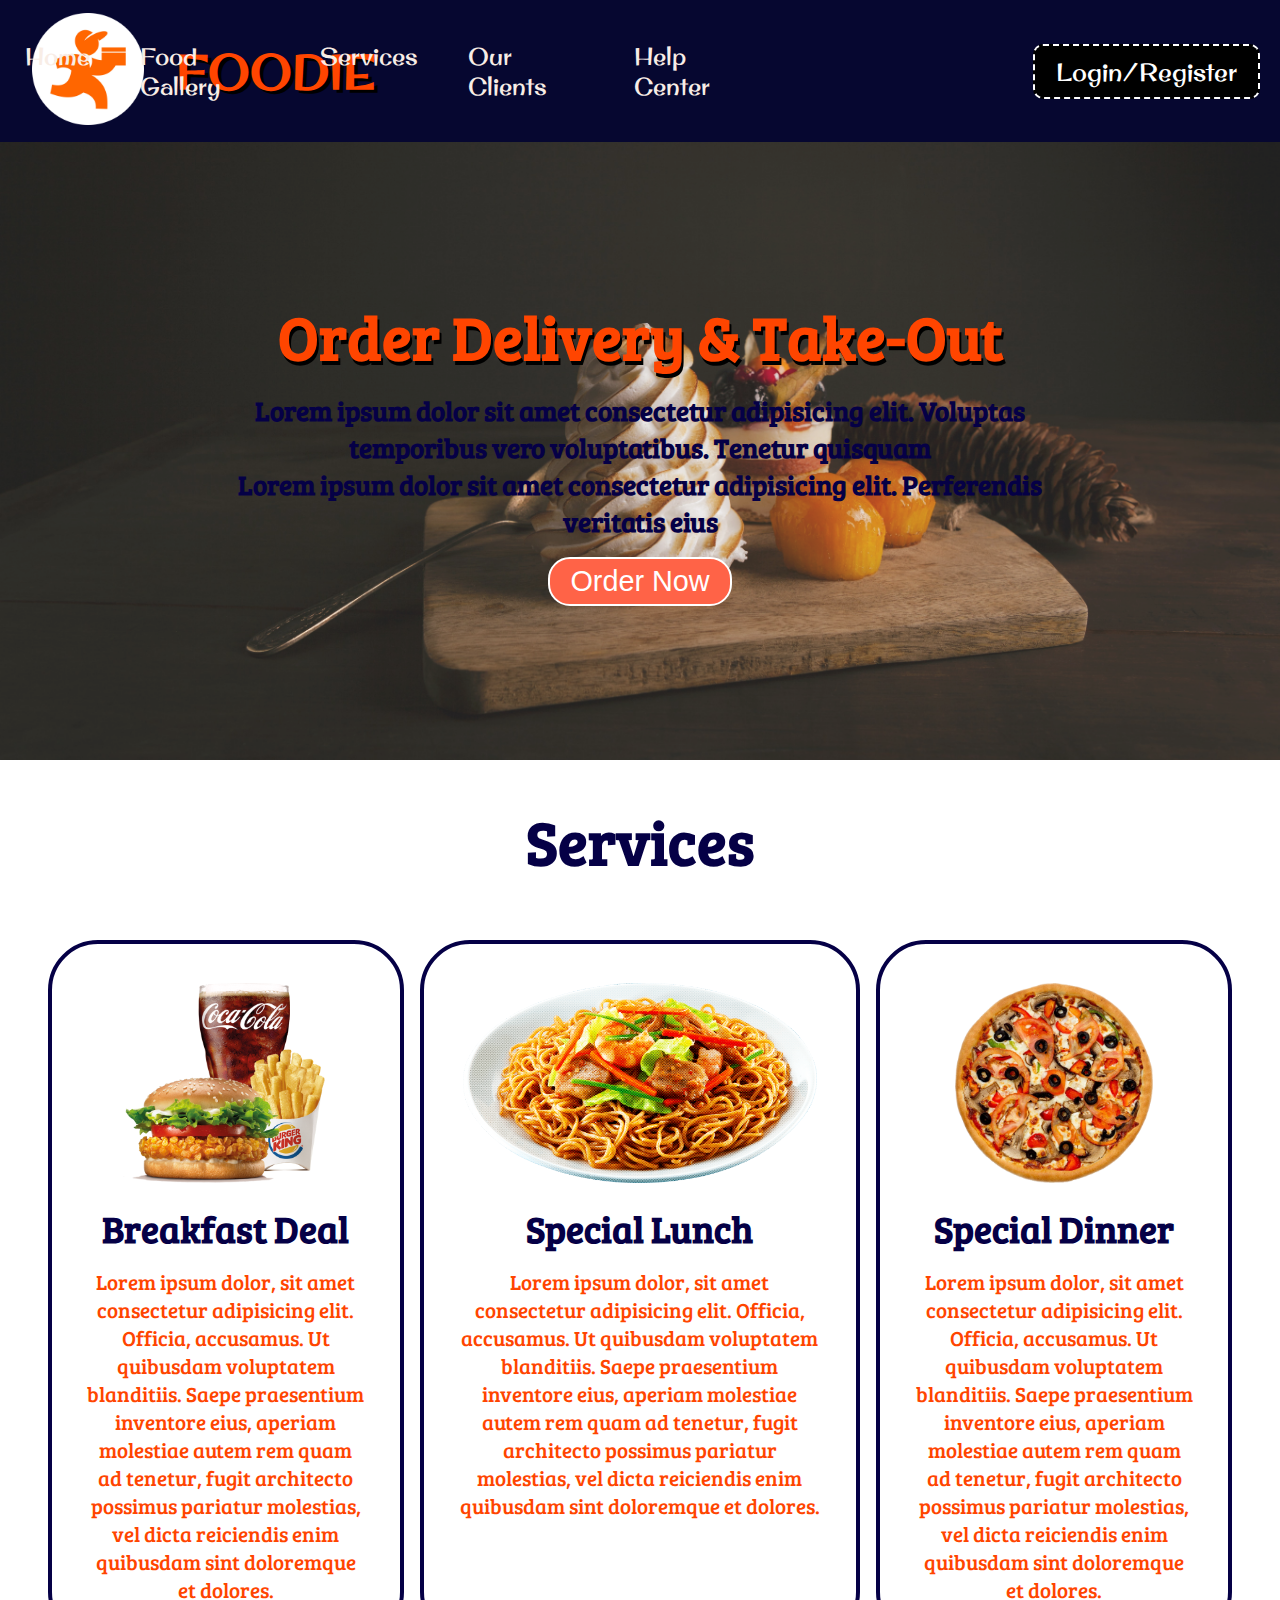
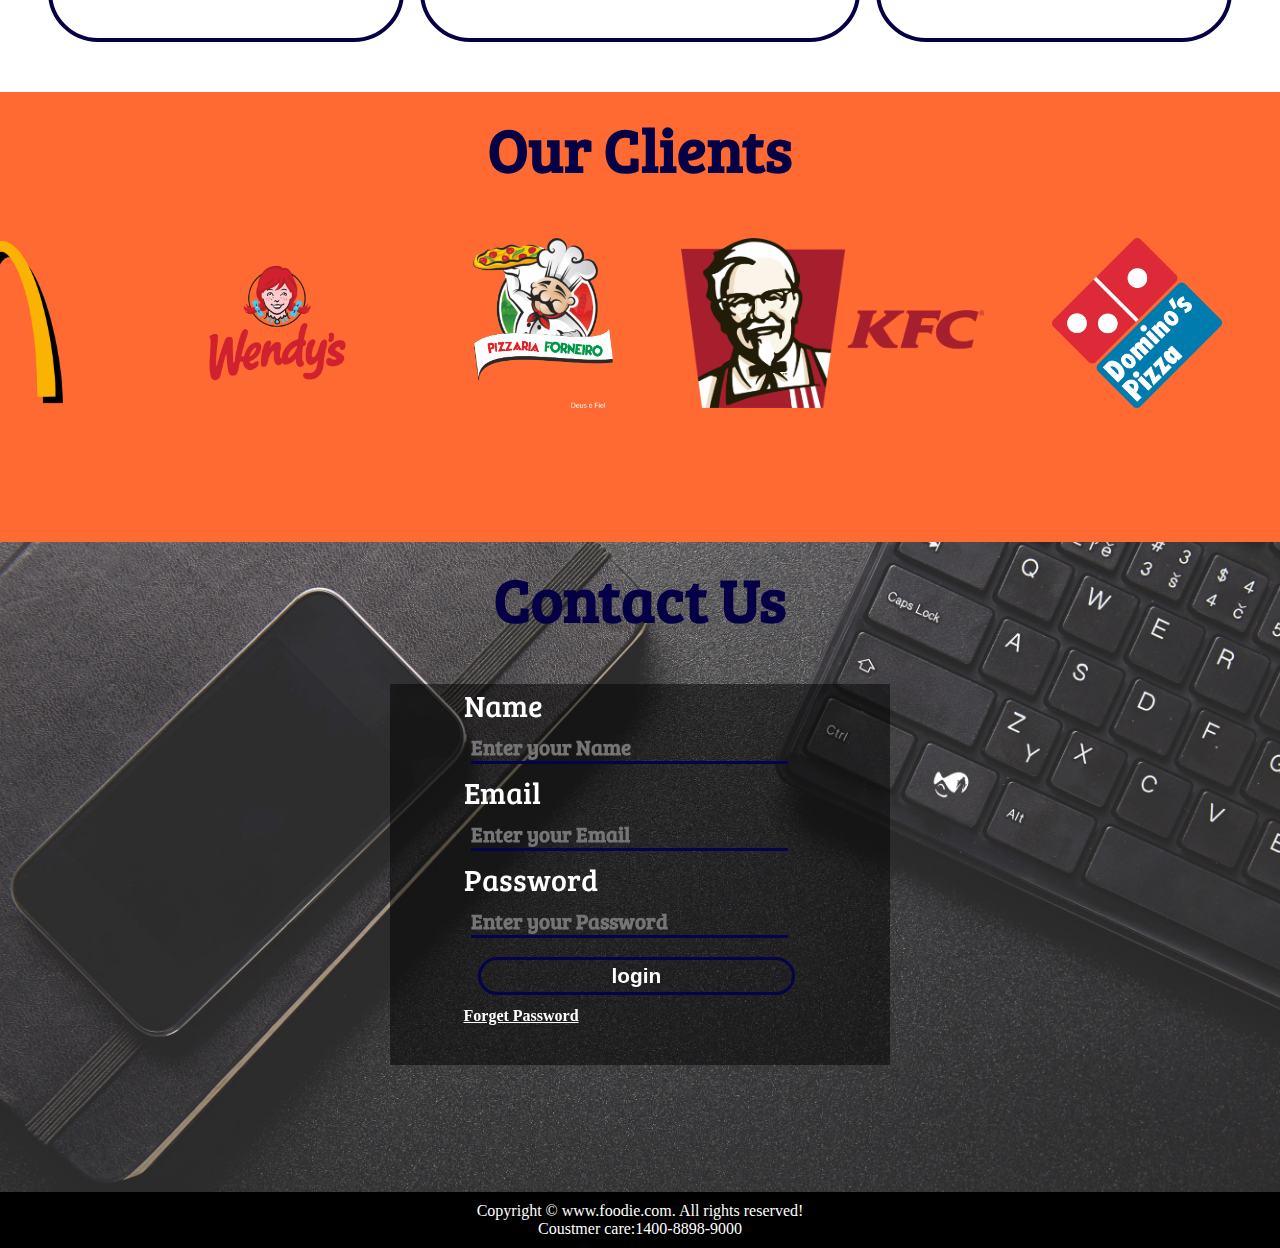
==== index.html @ 29e7781b "foodie" ====
<!DOCTYPE html>
<html lang="en">

<head>
    <meta charset="UTF-8">
    <meta http-equiv="X-UA-Compatible" content="IE=edge">
    <meta name="viewport" content="width=device-width, initial-scale=1.0">
    <title>FOODIE: order food online</title>
    <link rel="stylesheet" href="style/index.css">
    <link rel="stylesheet" media="screen and (max-width:1170px)" href="style/phone.css">
    <link href="https://fonts.googleapis.com/css2?family=Bree+Serif&display=swap" rel="stylesheet">
    <link href="https://fonts.googleapis.com/css2?family=Bree+Serif&family=Original+Surfer&display=swap"
        rel="stylesheet">
</head>

<body>
    <nav id="navbar">
        <div id="logo">
            <img src="images/logo2.png" alt="Foodis.com">
        </div>
        <div id="main-name">
            <h1>FOODIE</h1>
        </div>
        <ul>
            <li class="items"><a href="#home">Home</a></li>
            <li class="items"><a href="gallery.html">Food Gallery</a></li>
            <li class="items"><a href="#service-container">Services</a></li>
            <li class="items"><a href="#client-section">Our Clients</a></li>
            <li class="items"><a href="#help">Help Center</a></li>
        </ul>
        <button id="btn-nav"><a href="#contact">Login/Register</a></button>
    </nav>
    <section id="home">
        <h1 class="h-primary">Order Delivery & Take-Out</h1>
        <p>Lorem ipsum dolor sit amet consectetur adipisicing elit. Voluptas temporibus vero voluptatibus. Tenetur
            quisquam</p>
        <p>Lorem ipsum dolor sit amet consectetur adipisicing elit. Perferendis veritatis eius</p>
        <button class="btn-sec">Order Now</button>

    </section>
    <section id="service-container">
        <h1 class="h-primary center">Services</h1>
        <div id="services">
            <div class="box">
                <img src="images/section11.png" alt="no image">
                <h2 class="h-secondary center">Breakfast Deal</h2>
                <p class="center">Lorem ipsum dolor, sit amet consectetur adipisicing elit. Officia, accusamus. Ut
                    quibusdam voluptatem blanditiis. Saepe praesentium inventore eius, aperiam molestiae autem rem quam
                    ad tenetur, fugit architecto possimus pariatur molestias, vel dicta reiciendis enim quibusdam sint
                    doloremque et dolores.
                </p>
            </div>
            <div class="box">
                <img src="images/section22.png" alt="no image">
                <h2 class="h-secondary center">Special Lunch</h2>
                <p class="center">Lorem ipsum dolor, sit amet consectetur adipisicing elit. Officia, accusamus. Ut
                    quibusdam voluptatem blanditiis. Saepe praesentium inventore eius, aperiam molestiae autem rem quam
                    ad tenetur, fugit architecto possimus pariatur molestias, vel dicta reiciendis enim quibusdam sint
                    doloremque et dolores.
                </p>
            </div>
            <div class="box">
                <img src="images/section33.png" alt="no image">
                <h2 class="h-secondary center">Special Dinner</h2>
                <p class="center">Lorem ipsum dolor, sit amet consectetur adipisicing elit. Officia, accusamus. Ut
                    quibusdam voluptatem blanditiis. Saepe praesentium inventore eius, aperiam molestiae autem rem quam
                    ad tenetur, fugit architecto possimus pariatur molestias, vel dicta reiciendis enim quibusdam sint
                    doloremque et dolores.
                </p>
            </div>

        </div>
    </section>
    <section id="client-section">
        <h1 class="h-primary center">Our Clients</h1>
        <div id="clients">
            <div class="client-item">
                <img src="images/starbuck.png" alt="">
            </div>
            <div class="client-item">
                <img src="images/mac1.png" alt="">
            </div>
            <div class="client-item">
                <img src="images/wandy.png" alt="">
            </div>
            <div class="client-item">
                <img src="images/pizza2.png" alt="">
            </div>
            <div class="client-item">
                <img src="images/kfc.png" alt="">
            </div>
            <div class="client-item">
                <img src="images/pizza.png" alt="">
            </div>
            <div class="client-item">
                <img src="images/pizza3.png" alt="">
            </div>
        </div>
    </section>
    <section id="contact">
        <h1 class="h-primary center">Contact Us</h1>
        <div id="contact-box">
            <form action="">
                <div class="form-group">
                    <label for="name">Name</label>
                    <input type="text" id="name" name="name" placeholder="Enter your Name" class="inp">
                </div>
                <div class="form-group">

                    <label for="email">Email</label>
                    <input type="email" id="email" name="name" placeholder="Enter your Email" class="inp">
                </div>
                <div class="form-group">
                    <label for="pass">Password</label>
                    <input type="password" id="password" name="name" placeholder="Enter your Password" class="inp">
                </div>
                <div class="button">
                    <input type="submit" value="login">
                </div>
                <a href="#">Forget Password</a>
                <!-- <button class="btn-sec center">SEND</button> -->
            </form>
        </div>
    </section>
    <footer>
        <div id="help" class="center">
            Copyright &copy; www.foodie.com. All rights reserved!<br>
            Coustmer care:1400-8898-9000 
        </div>
    </footer>
</body>

</html>
---- style/index.css ----
/* CSS reset */
*{
    margin: 0;
    padding: 0;
}
html{
         scroll-behavior: smooth;
}
#navbar{
         display: flex;
         align-items: center;
         position: sticky;
         top: 0px;
         font-family: 'Original Surfer', cursive;
      
}
#navbar::before{
          content:"";
          background-color: rgb(6, 7, 48);
          position: absolute;
          top: 0px;
          left: 0px;
          height: 100%;
          width: 100%;
          z-index: -1;
          /* opacity: 0.8; */
}
/*navigation bar : logo and image*/
#logo{
       margin: 10px 25px;
}
#logo img{
            width: 112px;
            height: 112px;
            margin: 3px 7px;
        }
 #main-name{
               font-size: 1.5rem;
               text-shadow: 4px 3px black;
               color: orangered;
        }
/* navigation bar : list styling */
#navbar ul{
               position: absolute;
               right: 500px;
               display: flex;
           
}
#navbar ul li{
               list-style: none;
               font-size: 1.5rem;;
}
#navbar ul li a{
               display: block;
               text-decoration: none;
               color: rgb(248, 237, 230);
               border-radius: 20px;
               padding: 7px 25px;
}
#navbar ul li a:hover{
               color: black;
               background-color:rgb(245, 102, 77);

}
/* Navigation bar : button */
#navbar button{
               position:absolute;
               right: 20px;
}
#navbar button a{
               text-decoration: none;
               color: white;
}
#btn-nav{
            font-family: 'Original Surfer', cursive;
            color: white;
            background-color: black;
            border:2px dashed white;
            border-radius: 10px;
            font-size: 25px;
            padding: 10px 21px;
}
#btn-nav:hover{
           cursor: pointer;
           background: rgb(245, 102, 77);
}
/* Home Section   */
#home{
          display: flex;
          flex-direction: column;
          padding: 23px 200px;
          height: 572px;
          justify-content: center;
          align-items: center;
          font-family: 'Bree Serif', serif;
     
}
#home::before{
        content:"";
        position:absolute;
        background: url(../images/bg1.jpg)no-repeat center center/cover;
        top:0px;
        left: 0px;
        height: 760px;
        width: 100%;
        z-index: -1;
        opacity: 0.87;
}

#home h1{
     color: orangered;
     text-shadow:2px 4px black;
     text-align: center;
}
#home p{
     font-family: 'Bree Serif', serif;
     color:rgb(5, 0, 70);
     font-weight: bold;
     text-align: center;
     font-size: 1.7rem;
}
/* Services Section */
/* #service-container::before{
                  content: "";
                  position:absolute;
                  background:url("../images/pexels-pixabay-268976.jpg")no-repeat center center/cover ; 
                  top:0px;
                  left: 0px;
                  height: 100%;
                  width: 100%;
                  z-index: -1;
                  opacity: 0.8;
               }
                   */
#services{
          margin: 40px;
          display: flex;
}
#service-container h1{
                padding-top:40px;
}
#services .box{
               border: 4px solid rgb(5, 0, 70);
               padding: 34px;
               margin: 3px 8px;
               border-radius:50px ;
               background-color:transparent;
               margin-bottom: 10px;
}
#services .box img{
               display: block;
               height: 200px;
               margin: auto;
               padding: 5px;
               transition: all 1s;
}
#services .box img:hover{
               
                transform:scale(1.2);
}
#services .box p{
     font-family: 'Bree Serif', serif;
     color: orangered;
     font-size: 1.3rem;
}

/* CLIENTS section */
#client-section{
     position: relative;
     z-index: -1;
     
     height: 450px; 
}
#client-section::before{
                         content:"";
                         position:absolute;
                         background:orangered no-repeat center/cover;
                         top: 0px;
                         left: 0px;
                         height: 100%;
                         width: 100%;
                         z-index: -1;
                         opacity: 0.8;
}

#clients{
          display: flex;
          justify-content: center;
          align-items: center;
}
 #clients img{
            height: 170px;
} 
.client-item{
               padding: 34px;
               animation:moving-image 3s ease 1s infinite alternate forwards;
               z-index: -1;
}
 @keyframes moving-image {
              from{
                   background-color:white;
                  }
              to{
                    background-color: rgb(5, 0, 70);
                }
}  
/*Contact section */
   #contact{
                    position: relative;
                    height: 650px; 
     } 
     
#contact::before{
              content: "";
              position: absolute;
              background:url(../images/imgcon3.jpg) no-repeat center center/cover;
              top: 0px;
              left: 0px;
              height: 100%; 
              width: 100%;
              height: 100%;
              z-index: -1;
              opacity: 0.84;
}
#contact-box{
               width: 500px;
               margin: 30px auto;
              display: flex;
              justify-content: center;
              align-items: center;
              padding-bottom: 40px;
              background: rgba(0, 0,0, 0.5);
              
}
#contact-box label{
          font-size: 1.9rem;
          color: white;
          font-family: 'Bree Serif', serif;
}
#contact-box .inp{
             width: 90%;
             padding: 0px;
             margin: 7px;
             font-family: 'Bree Serif', serif;
             font-size: 1.3rem;
             border: none;
             outline: none;
             background:transparent;
             color: white;
             font-weight: bold;
             border-bottom: 3px solid rgb(4, 4, 77);
}
#contact-box input[type='submit']{
          width: 90%;
          background: none;
          border: 3px solid rgb(4, 4, 77);
          color: white;
          font-weight: bold;
          padding: 4px 1px;
          font-size: 1.3rem;
          cursor: pointer;
          margin: 12px 14px;
          border-radius: 20px;
}
#contact-box a{
             color: white;
             font-size: 1rem;
             font-weight: bold;
}
footer{
          background: black;
          color: white;
          padding: 10px 25px;
}
     


/* utility classes */
.h-primary{
            font-size: 3.8rem ;
            padding: 15px;
            font-family: 'Bree Serif', serif;
            color: rgb(5, 0, 70);
}
     .h-secondary{
            font-size: 2.3rem;
            padding: 15px;
            font-family: 'Bree Serif', serif;
            color: rgb(5, 0, 70);
}   
.btn-sec{
          padding: 6px 20px;
          border: 2px solid white;
          background-color: tomato;
          color: white;
          margin: 17px;
          font-size: 1.8rem;
          border-radius: 22px;
          cursor: pointer;
}
.btn-sec:hover{
          background-color: rgb(5, 0, 70);
}
.center{
          text-align: center;
}
---- style/phone.css ----
/* Navigation */
#navbar{
                flex-direction: column;
}
#navbar ul{
                position: initial;
                display: flex;
                flex-wrap: wrap;
                align-content: center;
                justify-content: center;
                padding: 10px;
}       
#navbar ul li a{ 
                font-size: 1rem;
                padding: 0px 5px;
                padding: 4px 10px;
                margin-bottom: 5px;
}
#navbar button{
                position: initial;
                font-size: 7px;
                padding: 3px 10px;
}
/* Home */
#home{
                height: 260px;
                padding: 3px 28px;
}
#home::before{
                height: 550px;
}
#home p{
                font-size: 13px;
         
}

/* services section */
#service-container{
                 height: 100%;
}
#services{
                flex-direction:column;
}
#services .box{
                padding: 14px;
                margin: 2px 0px; 
                margin-bottom: 20px;
}
#services .box img{
                height: 108px;
}

/* CLIENTS section */
#client-section {
                position: relative;
                height: 300px;
}

#clients{
                 flex-wrap: wrap;
}
.client-item{
                animation: none;
                padding: 15px;
}
#clients img{
                width: 50px;
                height: auto;
                padding: 3px;
}
/* Contact us section */
#contact-box{
                 width: 70%;
}
/* Footer */
.h-primary{
                font-size:26px;
}
.btn-sec{
                font-size: 13px;
                padding: 4px 8px;
                margin: 3px;
}
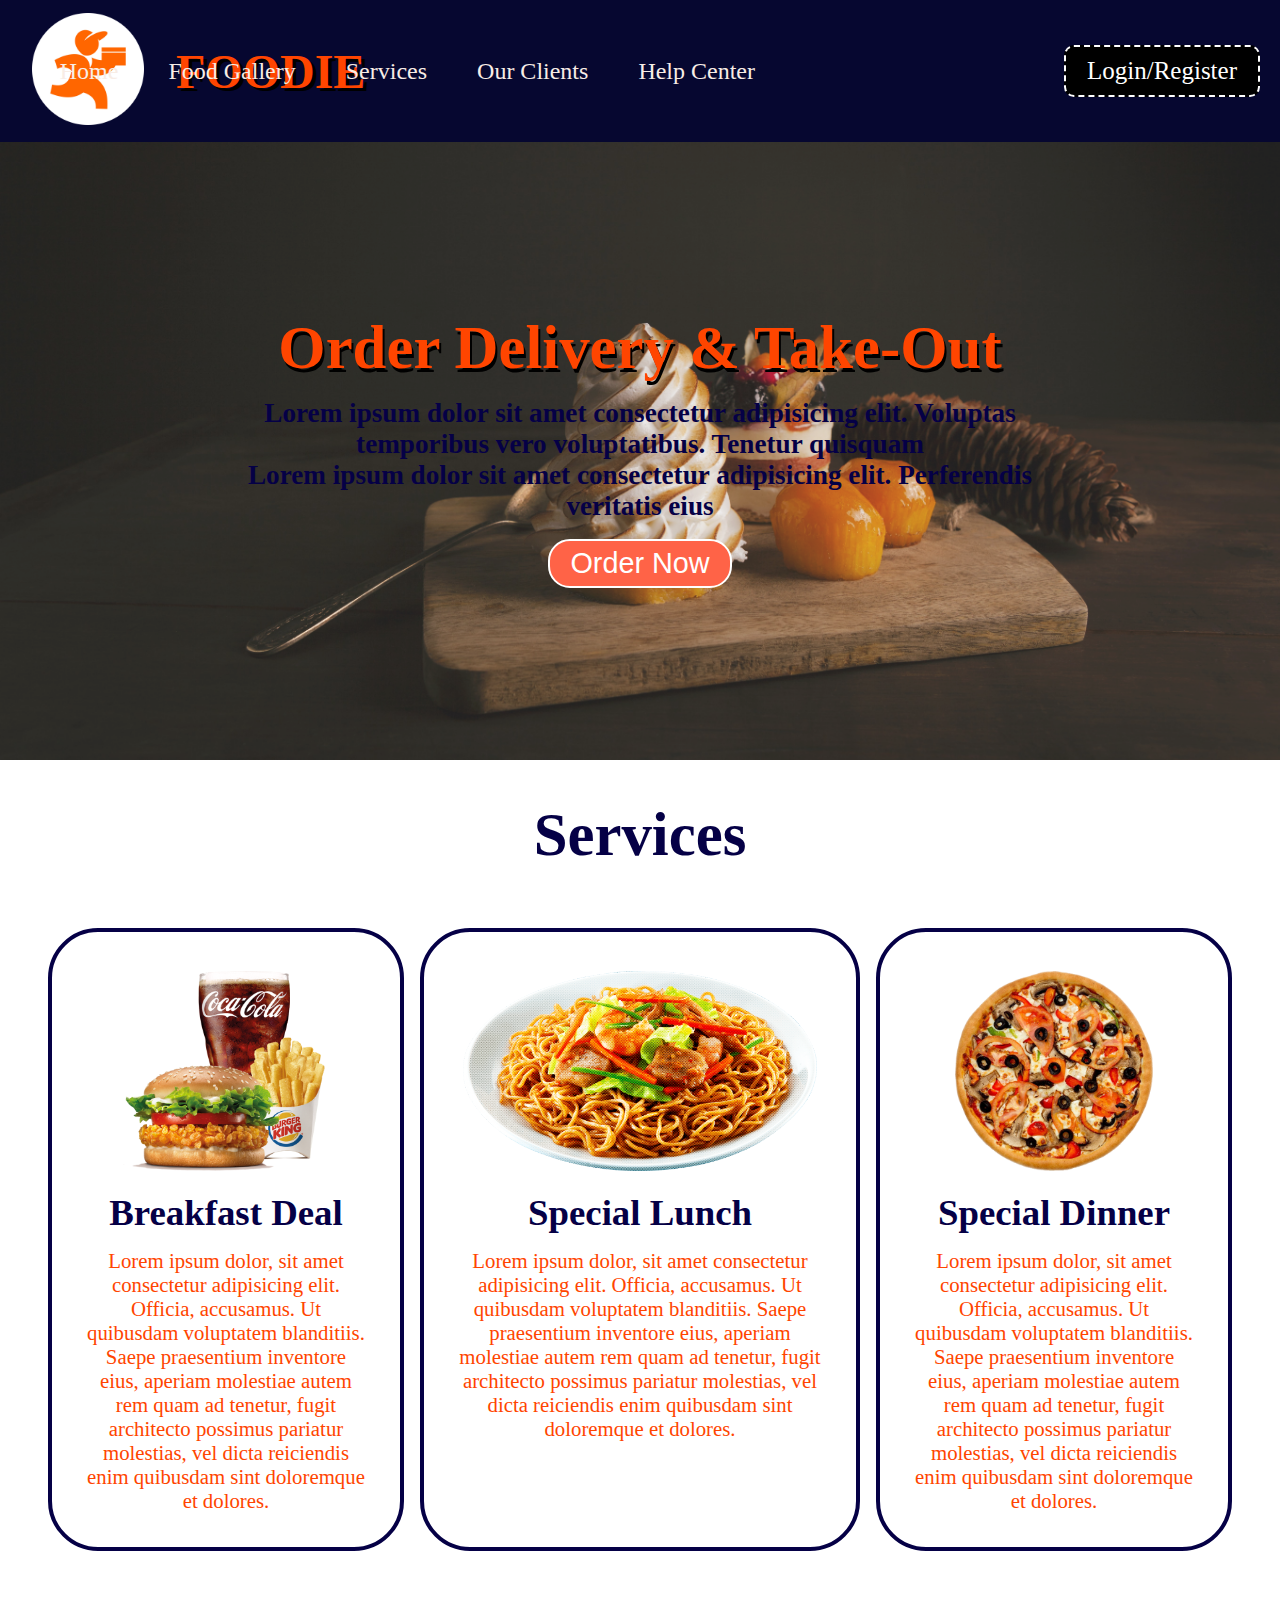
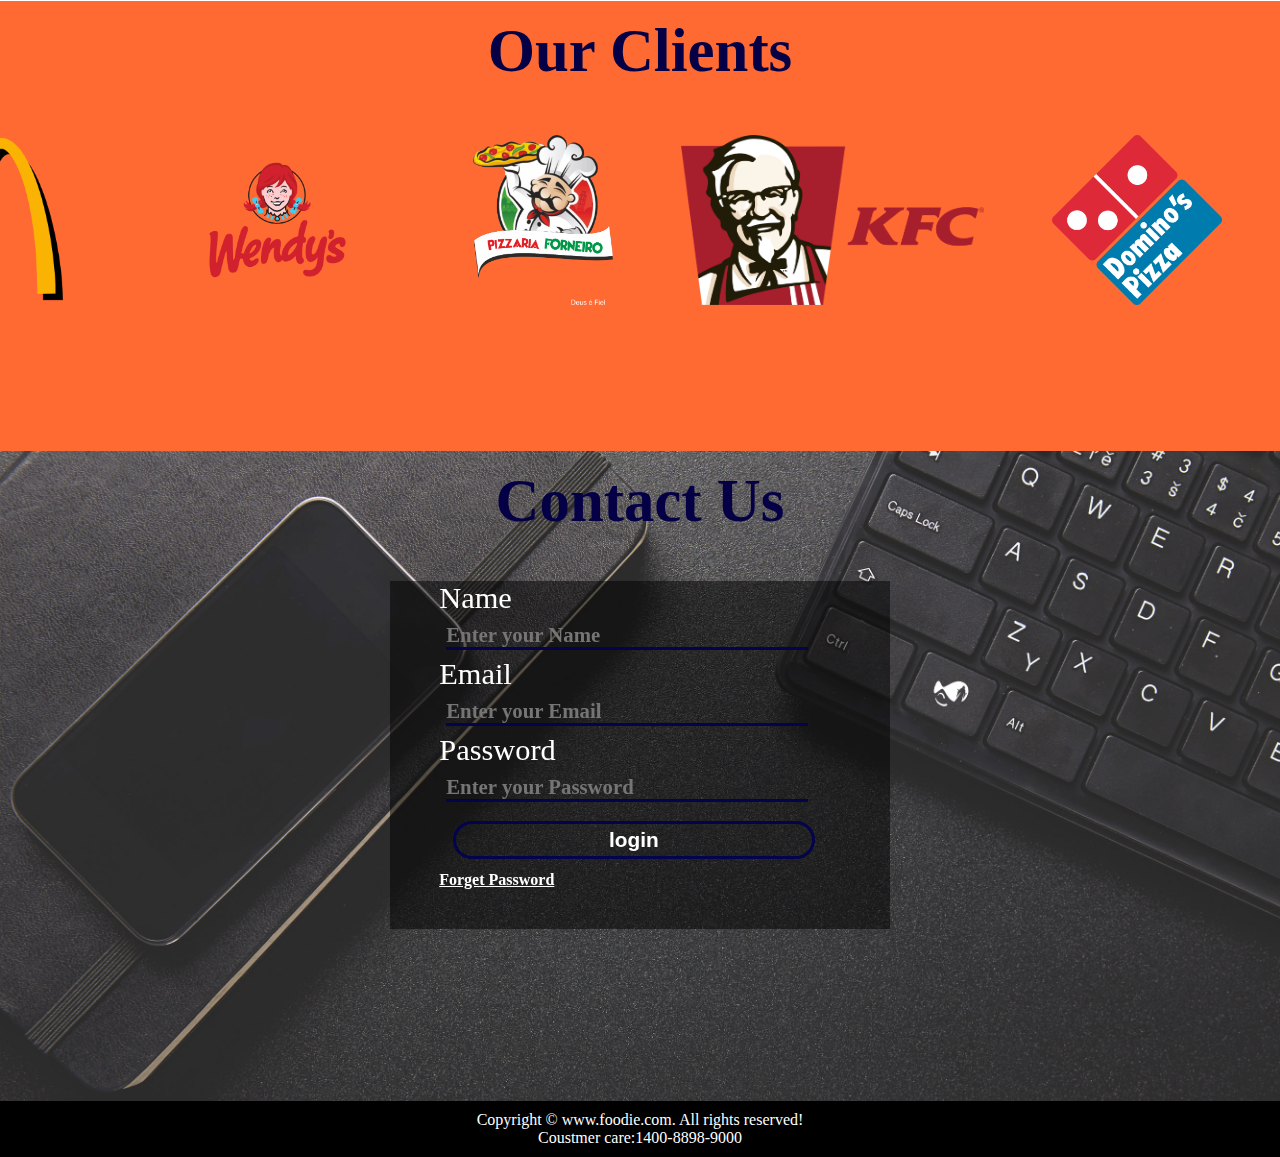
==== commit 80c914cb: "Update index.html" ====
--- a/index.html
+++ b/index.html
@@ -8,9 +8,9 @@
     <title>FOODIE: order food online</title>
     <link rel="stylesheet" href="style/index.css">
     <link rel="stylesheet" media="screen and (max-width:1170px)" href="style/phone.css">
-    <link href="https://fonts.googleapis.com/css2?family=Bree+Serif&display=swap" rel="stylesheet">
-    <link href="https://fonts.googleapis.com/css2?family=Bree+Serif&family=Original+Surfer&display=swap"
-        rel="stylesheet">
+     <link href="https://fonts.googleapis.com/css2?family=Playfair+Display+SC&display=swap" rel="stylesheet">
+        <link href="https://fonts.googleapis.com/css2?family=Alegreya+Sans+SC:wght@500&family=Playfair+Display+SC&display=swap" rel="stylesheet">
+
 </head>
 
 <body>
@@ -23,7 +23,7 @@
         </div>
         <ul>
             <li class="items"><a href="#home">Home</a></li>
-            <li class="items"><a href="gallery.html">Food Gallery</a></li>
+            <li class="items"><a href="other/gallery.html">Food Gallery</a></li>
             <li class="items"><a href="#service-container">Services</a></li>
             <li class="items"><a href="#client-section">Our Clients</a></li>
             <li class="items"><a href="#help">Help Center</a></li>
@@ -130,4 +130,4 @@
     </footer>
 </body>
 
-</html>+</html>
